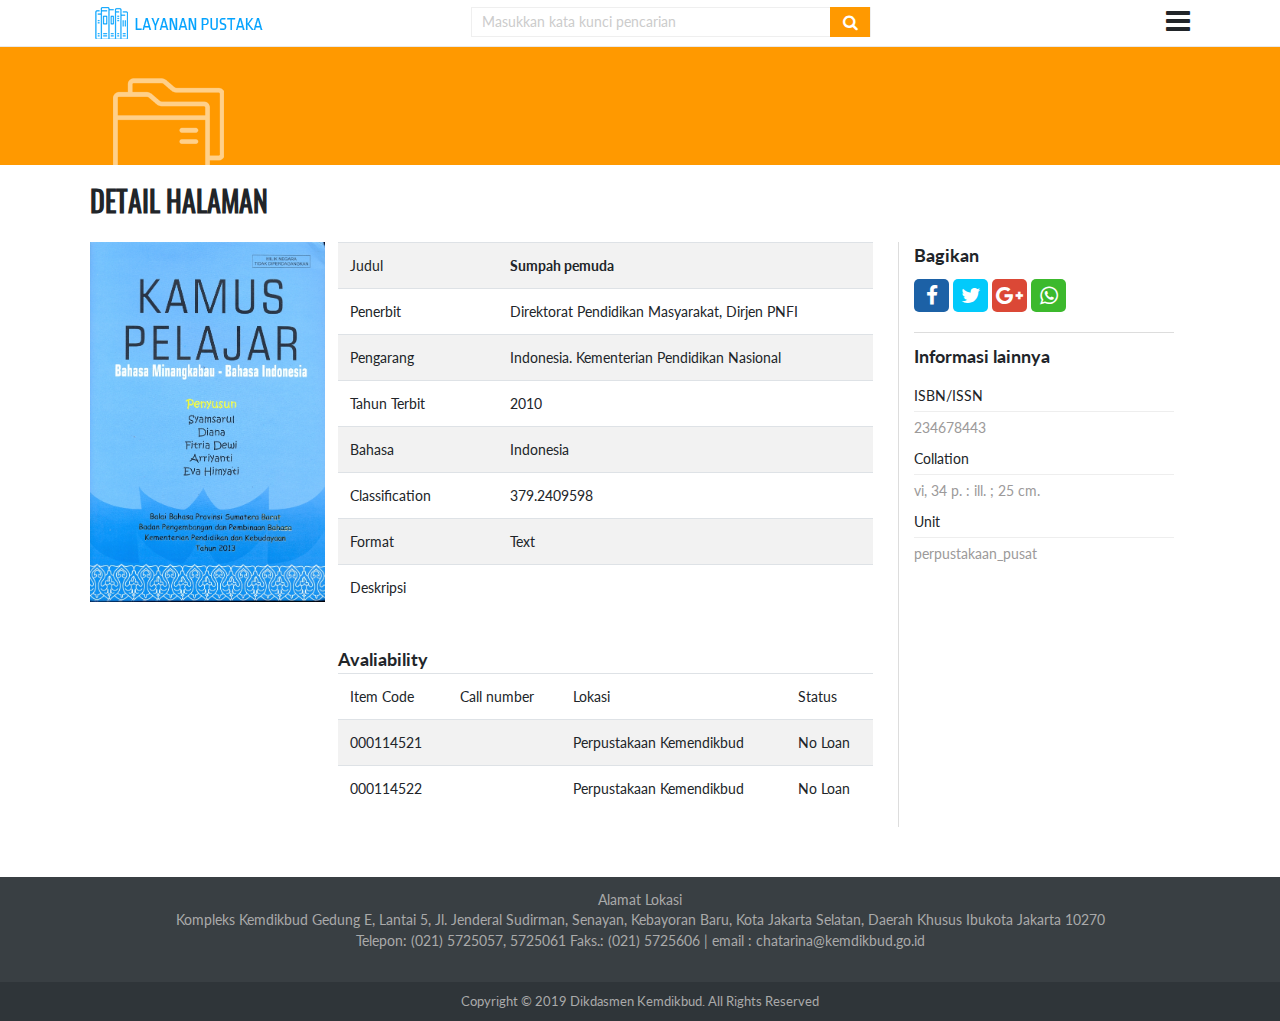
==== detail-katalog-perpustakaan.html @ 86123123 "Update untuk layanan pustaka" ====
<!DOCTYPE html PUBLIC "-//W3C//DTD XHTML 1.0 Transitional//EN" "http://www.w3.org/TR/xhtml1/DTD/xhtml1-transitional.dtd">
<html xmlns="http://www.w3.org/1999/xhtml">
<head>
<meta http-equiv="Content-Type" content="text/html; charset=utf-8" />
<meta name="viewport" content="width=device-width, initial-scale=1.0">
<link rel="stylesheet" href="css/font-awesome/css/font-awesome.min.css">
<link rel="stylesheet" href="css/bootstrap.min.css">
<link rel="stylesheet" href="css/pencarian-tu.css">
<link rel="stylesheet" href="css/style-by-v3.2.7.css">
<link href='http://fonts.googleapis.com/css?family=Pacifico' rel='stylesheet' type='text/css'>
<link href='http://fonts.googleapis.com/css?family=Lato:100,300,400,700,300italic,400italic' rel='stylesheet' type='text/css'>


<title>Layanan Pencarian TU - DIKDASMEN KEMDIKBUD.GO.ID</title>
</head>
<body>

<header class="wrap-header ">
	<div class="wrap-content header-search-result relative">
    	<div class="con-flex relative">
            <img src="images/logo-pencarian.png" class="logo-home fleft" />
            <div class="box-schr-result">
            <form>
                <div class="tmpt-sch2">
                    <input type="text" class="fleft fs14 srch2" placeholder="Masukkan kata kunci pencarian">
                    <button class=" w-10-pc fleft fs14 btn-srch2">
                    <i class="fa fa-search fs16"></i>
                    </button>
                    <div class="clear-all"></div>
                </div>
            </form>
            </div>
            <i class="fa fa-bars fs28 mar-t-2 pos-open-menu">
            	<div class="kotak-ss">
                	<div class="menu-drop">
                        <ul>
                            <li><a href="index.html">Beranda</a></li>
                            <li><a href="tentang-layanan.html">Tentang Layanan</a></li>
                            <li><a href="pencarian-detail.html">Pencarian Detail</a></li>
                        </ul>
                    </div>
                </div>
            </i>
                
            <div class="clear-all"></div>
    	</div>
        
    </div>
    
    
    
    <div class="wrap-content header-mobile">
    	<div class="list-lr">
            <img src="images/logo-pencarian.png" class="logo-home fleft" />
            <i class="fa fa-bars fs28 fright mar-t-2 tmb-open-menu"></i>
            <a href="#" class="link-black"><i class="fa fa-search fs26 fright mar-t-2 mar-r-15"></i></a>
            <div class="clear-all"></div>
    	</div>
        <div class="wrap-menu-mobile content-menu">
        	<a href="#"><div class="menu-mobile-close tmb-close-menu"></div></a>
        	<div class="menu-mobile">
            	<ul>
                    <li><a href="index.html">Beranda</a></li>
                    <li><a href="tentang-layanan.html">Tentang Layanan</a></li>
                    <li><a href="pencarian-detail.html">Pencarian Detail</a></li>
                </ul>
            </div>
        </div>
    </div> 
</header>

<div class="jar-konten"></div>
<div class="blck-undertop-folder"></div>



<section class="wrap-content mar-t-10">
<div class="fs28 t-uppercase f-bold list-lr ff-oswald-r mar-t-15">Detail Halaman</div>
<div class="high-20"></div>

<div class="wrap-bleft">
	<div class="wrap-bleft4">
    	<div class="img-detail mar-b-20">
    	<img src="images/000123799.jpg.jpg" />	
        </div>
    </div>
    <div class="wrap-bright4">
    	<div class="table-responsive">
        	<table class="table table-striped">
            	<tbody>
                	<tr>
                    	<td class="w-30-pc">Judul</td>
                        <td><strong>Sumpah pemuda</strong></td>
                    </tr>
                    <tr>
                    	<td>Penerbit</td>
                        <td>Direktorat Pendidikan Masyarakat, Dirjen PNFI</td>
                    </tr>
                    <tr>
                    	<td>Pengarang</td>
                        <td>Indonesia. Kementerian Pendidikan Nasional</td>
                    </tr>
                    <tr>
                    	<td>Tahun Terbit</td>
                        <td>2010</td>
                    </tr>
                    <tr>
                    	<td>Bahasa</td>
                        <td>Indonesia</td>
                    </tr>
                    <tr>
                    	<td>Classification</td>
                        <td>379.2409598</td>
                    </tr>
                    <tr>
                    	<td>Format</td>
                        <td>Text</td>
                    </tr>
                    <tr>
                    	<td>Deskripsi</td>
                        <td></td>
                     </tr>
                </tbody>
            </table>
        </div>
        <div class="mar-t-20 fs18 f-bold">Avaliability</div>
        <div class="table-responsive">
            <table class="table table-striped">
                <thead>
                    <tr>
                        <td>Item Code</td>
                        <td>Call number</td>
                        <td>Lokasi</td>
                        <td>Status</td>
                    </tr>
                </thead>
                <tbody>
                    <tr>
                        <td>000114521</td>
                        <td></td>
                        <td>Perpustakaan Kemendikbud</td>
                        <td>No Loan</td>
                    </tr>
                    <tr>
                        <td>000114522</td>
                        <td></td>
                        <td>Perpustakaan Kemendikbud</td>
                        <td>No Loan</td>
                    </tr>
                 </tbody>
             </table>
         </div>
    </div>
    <div class="clear-all"></div>
</div>
<div class="wrap-bright">
	<div class="fs18 f-bold mar-b-10">Bagikan</div>
    <div class="sosmed_detail">
      <ul>
          <li><div class="kotak_sosmed bg-color-fb"><a href="#"><i class="fa fa-facebook"></i></a></div></li>
          <li><div class="kotak_sosmed bg-color-tw"><a href="#"><i class="fa fa-twitter"></i></a></div></li>
          <li><div class="kotak_sosmed bg-color-g"><a href="#"><i class="fa fa-google-plus"></i></a></div></li>
          <li><div class="kotak_sosmed bg-color-wa"><a href="#"><i class="fa fa-whatsapp"></i></a></div></li>
      </ul>
    </div>
    <div class="high-5 bor-bot mar-b-10"></div>
    <div class="fs18 f-bold mar-b-15">Informasi lainnya</div>
    <div class="ls-st">
    	<ul>
        	<li>ISBN/ISSN
 				<div class="dev_slt"></div>
             	<div class="color-gray">234678443 </div>
           	</li>
            <li>Collation
            	<div class="dev_slt"></div>
                <div class="color-gray">vi, 34 p. : ill. ; 25 cm. </div>
            </li>
            <li>Unit
            <div class="dev_slt"></div>
            <div class="color-gray">perpustakaan_pusat </div>
            </li>
        </ul>
     </div>

</div>

</section>








<div class="clear-all"></div>


    <div class="high-50"></div>

<footer>
	<div class="wrap-footer">
    	<div class=" wrap-content txtcenter">
        <div class="list-lr">
            <h3>Alamat Lokasi</h3>
                    <p>Kompleks Kemdikbud Gedung E, Lantai 5, Jl. Jenderal Sudirman, Senayan, 
            Kebayoran Baru, Kota Jakarta Selatan, Daerah Khusus Ibukota Jakarta 10270 <br/>
                    Telepon: (021) 5725057, 5725061 Faks.: (021) 5725606 | 
            email : <a href="mailto:chatarina@kemdikbud.go.id?Subject=Hello%kemdikbud" class="link-aaa" target="_top">chatarina@kemdikbud.go.id</a></p>
        </div>
        </div>
    </div>
    <div class="wrap-footer-bootom">
    Copyright © 2019 Dikdasmen Kemdikbud. All Rights Reserved
    </div>
</footer>


</body>
<script src="js/jquery-3.2.1.min.js"></script>
<script src="js/bootstrap.min.js"></script>
<script src="js/main-tu.js"></script>
</html>
---- css/pencarian-tu.css ----
@charset "utf-8";
/*
CSS Document made by haryo bayu
17 Februari 2019
*/

@import url('roboto-condensed/roboto-condensed.css');
@import url('opensans/opensans.css');
@import url('oswald/oswald.css');


/*
font-family: 'RobotoCondensed-Regular';
font-family: 'RobotoCondensed-Italic';
font-family: 'RobotoCondensed-Bold';
font-family: 'OpenSans-Regular';
font-family: 'Oswald-Regular';
font-family: 'Abel-Regular';
font-family: 'Cabin-Regular';
font-family: 'Cabin-Medium';
font-family: 'Pacifico-Regular';
font-family: 'Montserrat-Regular';
font-family: "FranklinGothic-Heavy";
*/

html,body {font-family: 'Lato', sans-serif; height: 100%; font-weight: 400; scroll-behavior: smooth;}
textarea:focus, input:focus{outline: none;}
[role="button"],input[type="submit"],input[type="reset"],input[type="button"],button {
-webkit-box-sizing: content-box;-moz-box-sizing: content-box;box-sizing: content-box;}
/* Reset `button` and button-style `input` default styles */
input[type="submit"],input[type="reset"],input[type="button"],button {
background: none;border: 0;color: inherit;
/* cursor: default; */
font: inherit;line-height: normal;overflow: visible;padding: 0;
-webkit-appearance: button; /* for input */
-webkit-user-select: none; /* for button */
-moz-user-select: none;-ms-user-select: none;
}
input::-moz-focus-inner,button::-moz-focus-inner {border: 0;padding: 0;}
/* Make `a` like a button */
[role="button"] {
color: inherit;cursor: default;display: inline-block;text-align: center;text-decoration: none;white-space: pre;
-webkit-user-select: none;-moz-user-select: none;-ms-user-select: none;}
footer { margin-top:0px; }

/* link  */
a.link-white { color: #fff !important;}  a.link-white:hover{ color: #ff9900 !important;}
a.link-aaa { color: #aaa !important;}  a.link-white:hover{ color: #ff9900 !important;}
a.link-red { color: #fd2731 !important;}a.link-red:hover{ color: #fff !important;}
a.link-black { color: #454444 !important;}a.link-black:hover{ color: #f90 !important;}
a.link-grey { color: #666 !important;}a.link-grey:hover{ color: #f90 !important;}
.link-grey { color: #666 !important;}.link-grey:hover{ color: #f90 !important;}
a.link-orange { color: #f90 !important;}a.link-orange:hover{ color: #fff !important;}
.link2-black a { color:#454444 !important;}.link2-black a:hover { color:#f90!important;}
.link2-grey a { color:#666 !important;}.link2-black a:hover { color:#f90!important;}
.link2-aaa a { color:#aaa !important;}.link2-black a:hover { color:#f90!important;}
.link2-white a { color:#fff !important;}.link2-white a:hover { color:#ocf!important;}
.link2-red a {color: #fd2731 !important;}.link2-red a:hover {color: #fff !important;}
.link2-orange a { color: #f90 !important;}.link2-orange a:hover {color: #fff !important;}

.link-black { color: #454444 !important;}
.link-black:hover{ color: #f90 !important;}
.link-white { color: #fff !important;}  
.link-white:hover{ color: #ff9900 !important;}

/* Font Family */
.ff-roboto-r { font-family: 'RobotoCondensed-Regular',sans-serif; }
.ff-opensans {font-family: 'OpenSans-Regular',sans-serif; }
.ff-oswald-r {font-family: 'Oswald-Regular',sans-serif; }
.ff-lato-r {font-family: 'Lato', sans-serif;}



/* standar css */
.header-mobile { display:none !important;}
.header-desktop {}
.wrap-100 { width:100%;}
.wrap-content { width: 1100px !important; margin:0 auto;font-size:14px; }
.wrap-bleft { width: calc(75% - 16px); float:left; padding-right:15px; border-right: 1px solid #ddd; }
.wrap-bright { width: calc(25% - 15px); float:left; margin-left:15px;}
.wrap-bleft2 { width: calc(20% - 10px); float:left; margin-right:10px; }
.wrap-bright2 { width: calc(80% - 11px); float:left; padding-left:10px; border-left: 1px solid #ddd;}
.wrap-bleft3 { width: calc(30% - 10px); float:left; margin-right:10px; }
.wrap-bright3 { width: calc(70% - 10px); float:left; padding-left:10px;}
.wrap-bleft4 { width: calc(30% - 10px); float:left; margin-right:10px; }
.wrap-bright4 { width: calc(70% - 10px); float:left; padding-left:10px;}


input::placeholder {color:  #CCC !important;}
.con-flex {display: -webkit-flex; /* Safari */display: flex;}
.row1-14 { max-height:19px; overflow:hidden;}
.row1-16 { max-height:21px; overflow:hidden;}
.row1-17 { max-height:22px; overflow:hidden;}
.row1-18 { max-height:25px; overflow:hidden;}
.row2-14 { max-height:38px; overflow:hidden;}
.row3-14 { max-height:47px; overflow:hidden;}
.row1-13 { max-height:19px; overflow:hidden;}
.row2-13 { max-height:38px; overflow:hidden;}
.list-lr { margin:0;}
.logo-home { width: auto !important; height:40px; margin-right:15px;}
.wrap-header { width:100%; min-height:30px; padding:3px 0; background-color:#FFF; 
border-bottom:1px solid #E9E9E9; position:fixed; top:0; z-index:3;}
.wrap-menu-desktop {  width: calc(100% - 75px); text-align:right;height:35px;}
.txt-menu-desktop { margin-top:9px; font-size:14px;}
.txt-menu-desktop ul{ list-style-type:none; padding-left:0; margin-left:0;}
.txt-menu-desktop ul li { padding-left:0; display:inline;  margin:0 10px;} 
.txt-menu-desktop ul li:nth-child(5) { margin-left:10; margin-right:0;} 
.txt-menu-desktop ul li a { text-decoration:none; color:#000;}
.txt-menu-desktop ul li a:hover { text-decoration:none; color: #F90;}
 .vertical-center {
  margin: 0;
  position: absolute;
  top: 50%;
  -ms-transform: translateY(-50%);
  transform: translateY(-50%);
}

.wrap-menu-result { width:200px; background-color:#FFF !important; height: 100%; margin:auto; position: absolute; top:0px; right:0px;}
.wrap-menu-mobile { width:100%; background-color:#FFF; position:fixed; top:0;height: 100%;}
.menu-result-close:before {content: "\f00d";font-family: FontAwesome;font-style: normal;
font-weight: normal;text-decoration: inherit; font-size: 20px; color:#000; width:30px; text-align:center;
 border:1px solid #CCC; position:absolute; right:0px; top:0;} 
.menu-mobile-close:before {content: "\f00d";font-family: FontAwesome;font-style: normal;
font-weight: normal;text-decoration: inherit; font-size: 20px; color:#000; width:30px; text-align:center;
 border:1px solid #CCC; position:absolute; top:10px; right:10px;} 
.menu-mobile { margin-top:40px; background-color:#FFF;}
.menu-mobile ul { list-style-type:none; padding-left:0px; margin-left:0px; }
.menu-mobile ul li { padding-top:5px; padding-bottom:5px;
border-bottom:1px solid #EBEBEB;}
.menu-mobile ul li a { color:#000; text-decoration:none; margin-left:10px;}
.menu-mobile ul li a:hover { color: #F90; text-decoration:none;}
.wrap-footer {width:100%; background-color: #393f43; padding: 15px 0; color:#aaa; font-size:14px; min-height:90px;}
.wrap-footer-bootom { width:100%; background-color: #2f3539; padding: 10px 0; color:#aaa; font-size:13px; text-align:center;}
.bg-page {
    background-image: url(../images/book.jpg);
    background-repeat: no-repeat;
    background-position: center;
    background-size: cover;
	-webkit-background-size: cover;
  	-moz-background-size: cover;
  	-o-background-size: cover;
  	width:100%;
	height:100%;
}

.jarak-konten { height:250px;}
.box-pad-search { width:65%; margin:0 auto !important; padding:30px 20px; 
background-color: rgba(255, 255, 255, 0.3);}
.box-schr-result {margin-left:17%; margin-top:4px; height:30px; background-color:#CCC; width:400px;}
.tmpt-sch1 {height:50px; background-color:#FFF; width:100%}
.tmpt-sch2 {height:30px; background-color:#FFF; width:100%; border:1px solid #efefef;}
.srch {height:50px; border:0; background-color: #FFF; width: calc(80% - 20px); padding:10px 0 !important; margin-left:10px; margin-right:10px;}
.btn-srch {height:30px; background-color:#F90; border:0;  padding:10px 0; color:#FFF; font-weight:bold;}

.srch2 {height:26px; border:0; background-color: #FFF; width: calc(90% - 20px); padding:10px 0 !important; margin-left:10px; margin-right:10px;}
.btn-srch2 {background-color:#F90; border:0;  padding:7px 0; color:#FFF; font-weight:bold; margin-top:-1px;}
.pos-open-menu {position:absolute; right:0; top:2px;}
.pos-open-menu:hover { cursor:pointer; height:70px; width:50px; text-align:right;}
.pos-open-menu:hover > .kotak-ss{ display:block !important;}
.kotak-ss {position:absolute; top:40px; width:230px; padding:10px; 
background-color:#FFF; right:0; display:none; text-align:left; font-size:14px; font-family: 'Lato', sans-serif;}
.menu-drop { background-color:#FFF;}
.menu-drop ul { list-style-type:none; padding-left:0px; margin-left:0px; }
.menu-drop ul li { padding-top:10px; padding-bottom:10px;
border-bottom:1px solid #EBEBEB;}
.menu-drop ul li a { color:#000; text-decoration:none;}
.menu-drop ul li a:hover { color: #F90; text-decoration:none;}
.jar-konten { height:45px !important;}
.poco-align { float:right;}
.txt-flsbl { text-align:right;}

.row-5 { width:200px; min-height:80px; border:1px solid #e2e3e3; margin-right:10px; margin-left:10px; 
background-color:#fff; float:left; margin-top:10px; margin-bottom:10px;  cursor: pointer;}

.row-4 { width:22.67%; min-height:80px; border:1px solid #e2e3e3; margin-right:10px; margin-left:10px; 
background-color:#fff; float:left; margin-top:10px; margin-bottom:10px;  cursor: pointer;}

.blck-buku { width:100%; background-color:#eef0f1; padding-top:15px; padding-bottom:15px; text-align:center;}
.blck-buku a > img { height:150px; width:auto !important; border:0;}
.blck-txt  { padding:10px; width: calc(100% - 20px); height:110px; position:relative;}
.blck-txt > h1 { font-size:13px; line-height:18px; height:38px; overflow:hidden; margin-bottom:10px;}
.blck-txt > .thn { font-size:13px; color:#900; margin-top:5px; margin-bottom:5px; font-weight:700;}
.blck-txt > .author { font-size:13px; line-height:18px; height:20px; overflow:hidden; margin-bottom:10px; color:#999;}
.blck-tambahan { padding:10px; width: calc(100% - 20px); height:70px; background-color:#e5e8e9; 
position:absolute; top:110px; margin-left:6%; display:none;}
.blck-txt:hover > .blck-tambahan { display:block;}
.bx-hd {
    padding: 5px 10px;
    border-left: 10px solid #0275d8;
    color: #ff9900;
    font-weight: bold;
    font-size: 18px;
    margin-top: 20px; margin-left:10px;}
.bl-ss {
    height: 20px;
    border-bottom: 1px solid #E9E9E9;
    margin-top: 20px;
    margin-bottom: 80px; }	
	
.blck-undertop {width:100%; height:120px; background-color:#ff9900; background-image:
url(../images/kaca-besar.png); background-repeat:no-repeat; background-position:9% 15px;}
.blck-undertop-folder {width:100%; height:120px; background-color:#ff9900; background-image:
url(../images/folder-trans.png); background-repeat:no-repeat; background-position:9% 15px;}

.high-rel { max-height:150px !important; overflow-y: auto; overflow-x: hidden; margin-bottom: 15px;}
.high-rel::-webkit-scrollbar {width: 5px;background-color: #F5F5F5;}
.high-rel::-webkit-scrollbar-thumb {border-radius: 10px;
	-webkit-box-shadow: inset 0 0 6px rgba(0,0,0,.3);
  background-color: #555;}
.konten-highrel ul { list-style-type:none; padding-left:0; margin-left:0;}
.konten-highrel ul li { list-style-type:none; padding-left:0; margin-left:0; margin:5px 0; 
font-size:14px; border-bottom:1px solid #ddd; padding-bottom:5px;}  
.w-advance-search { width:70% !important; margin:0 auto;}


.img-detail > img { max-width: 235px !important;max-height: 360px;}
.kotak_sosmed { width:35px; padding:6px 0;text-align:center;border-radius:5px;}
.sosmed_detail ul { list-style-type:none; padding-left:0; margin-left:0; }
.sosmed_detail ul li { padding-left:0; display:inline-block; font-size:21px;text-align:center; }
.sosmed_detail ul li a { color:#FFF !important; text-decoration:none;}
.sosmed_detail ul li a:hover {color: #F90 !important; text-decoration:none;}

.ls-st ul { list-style-type:none; padding-left:0; margin-left:0;}
.ls-st ul li { list-style-type:none; padding-left:0; margin-left:0; margin-bottom:10px;}
.dev_slt { padding-top:5px; margin-bottom:5px; border-bottom:1px solid #eee;}
  
	
/*reponsive mode */
@media only screen and (max-width: 359px ) { 
.wrap-content { width: 100% !important;}
.wrap-bleft { width: calc(100% - 30px); float:none; margin: 0 auto; border:0;}
.wrap-bright { width: calc(100% - 30px); float:none; border-left: 0px solid #aaa; margin: 0 auto;padding-left:0;}
.wrap-bleft2 { width: calc(100% - 30px); float:none; margin: 0 auto; border:0;}
.wrap-bright2 { width: calc(100% - 30px); float:none; border-left: 0px solid #aaa; margin: 0 auto;padding-left:0;}
.wrap-bleft3 { width: calc(100% - 30px); float:none; margin: 0 auto; border:0;}
.wrap-bright3 { width: calc(100% - 30px); float:none; border-left: 0px solid #aaa; margin: 0 auto;padding-left:0;}
.wrap-bleft4 { width: calc(100% - 0px); float:none; margin: 0 auto; border:0;}
.wrap-bright4 { width: calc(100% - 0px); float:none; border-left: 0px solid #aaa; margin: 0 auto;padding-left:0;}
.header-desktop,.header-search-result { display:none !important;}
.header-mobile { display:block !important;}
.list-lr { margin-left:10px !important; margin-right:10px !important;}
.logo-home { width:35px; height:35px; margin-right:15}
.wrap-header { min-height:30px;}
.jarak-konten { height:100px;}
.bg-page {width:100%;height:350px;}
.hide450 { display:none;}
.poco-align { float:left;}
.row-5 { width:43.8%;}
.blck-tambahan { display:none !important;}
.txt-flsbl { text-align:left;}
.row-4 { width:43.5%;}
.w-advance-search { width:100% !important; margin:0 auto;}
.img-detail { text-align:center; margin:0 auto !important;}
.img-detail > img {width: 100% !important;max-height: 360px;margin: 0 auto;}
}
@media only screen and (min-width: 360px)  and (max-width: 420px ) {
.wrap-content { width: 100% !important;}
.wrap-bleft { width: calc(100% - 30px); float:none; margin: 0 auto;border:0; }
.wrap-bright { width: calc(100% - 30px); float:none; border-left: 0px solid #aaa; margin: 0 auto;padding-left:0;}
.wrap-bleft2 { width: calc(100% - 30px); float:none; margin: 0 auto; border:0;}
.wrap-bright2 { width: calc(100% - 30px); float:none; border-left: 0px solid #aaa; margin: 0 auto;padding-left:0;}
.wrap-bleft3 { width: calc(100% - 30px); float:none; margin: 0 auto; border:0;}
.wrap-bright3 { width: calc(100% - 30px); float:none; border-left: 0px solid #aaa; margin: 0 auto;padding-left:0;}
.wrap-bleft4 { width: calc(100% - 0px); float:none; margin: 0 auto; border:0;}
.wrap-bright4 { width: calc(100% - 0px); float:none; border-left: 0px solid #aaa; margin: 0 auto;padding-left:0;}
.header-desktop,.header-search-result { display:none !important;}
.header-mobile { display:block !important;}
.list-lr { margin-left:10px !important; margin-right:10px !important;}
.logo-home { width:35px; height:35px; margin-right:15}
.wrap-header { min-height:30px;}
.jarak-konten { height:100px;}
.bg-page {width:100%;height:350px;}
.hide450 { display:none;}
.poco-align { float:left;}
.row-5 { width:43.8%;}
.blck-tambahan { display:none !important;}
.txt-flsbl { text-align:left;}
.row-4 { width:44%;}
.w-advance-search { width:100% !important; margin:0 auto;}
.img-detail { text-align:center; margin:0 auto !important;}
.img-detail > img {width: 100% !important;max-height: 360px;margin: 0 auto;}
}
@media only screen and (min-width: 421px)  and (max-width: 480px ) {
.wrap-content { width: 100% !important;}
.wrap-bleft { width: calc(100% - 30px); float:none; margin: 0 auto;border:0; }
.wrap-bright { width: calc(100% - 30px); float:none; border-left: 0px solid #aaa; margin: 0 auto;padding-left:0;}
.wrap-bleft2 { width: calc(100% - 30px); float:none; margin: 0 auto; border:0;}
.wrap-bright2 { width: calc(100% - 30px); float:none; border-left: 0px solid #aaa; margin: 0 auto;padding-left:0;}
.wrap-bleft3 { width: calc(100% - 30px); float:none; margin: 0 auto; border:0;}
.wrap-bright3 { width: calc(100% - 30px); float:none; border-left: 0px solid #aaa; margin: 0 auto;padding-left:0;}
.wrap-bleft4 { width: calc(100% - 0px); float:none; margin: 0 auto; border:0;}
.wrap-bright4 { width: calc(100% - 0px); float:none; border-left: 0px solid #aaa; margin: 0 auto;padding-left:0;}
.header-desktop,.header-search-result { display:none !important;}
.header-mobile { display:block !important;}
.list-lr { margin-left:10px !important; margin-right:10px !important;}
.logo-home { width:35px; height:35px; margin-right:15}
.wrap-header { min-height:30px;}
.jarak-konten { height:100px;}
.bg-page {width:100%;height:500px;}
.hide450 { display:none;}
.poco-align { float:left;}
.row-5 { width:45%;}
.blck-tambahan { display:none !important;}
.txt-flsbl { text-align:left;}
.row-4 { width:44.3%;}
.w-advance-search { width:100% !important; margin:0 auto;}
.img-detail { text-align:center; margin:0 auto !important;}
.img-detail > img {width: 100% !important;max-height: 360px;margin: 0 auto;}
}
@media only screen and (min-width: 481px)  and (max-width: 640px ) {
.wrap-content { width: 100% !important;}
.wrap-bleft { width: calc(100% - 30px); float:none; margin: 0 auto; border:0;}
.wrap-bright { width: calc(100% - 30px); float:none; border-left: 0px solid #aaa; margin: 0 auto;padding-left:0;}
.wrap-bleft2 { width: calc(100% - 30px); float:none; margin: 0 auto; border:0;}
.wrap-bright2 { width: calc(100% - 30px); float:none; border-left: 0px solid #aaa; margin: 0 auto;padding-left:0;}
.wrap-bleft3 { width: calc(100% - 30px); float:none; margin: 0 auto; border:0;}
.wrap-bright3 { width: calc(100% - 30px); float:none; border-left: 0px solid #aaa; margin: 0 auto;padding-left:0;}
.wrap-bleft4 { width: calc(100% - 0px); float:none; margin: 0 auto; border:0;}
.wrap-bright4 { width: calc(100% - 0px); float:none; border-left: 0px solid #aaa; margin: 0 auto;padding-left:0;}
.header-desktop,.header-search-result { display:none !important;}
.header-mobile { display:block !important;}
.list-lr { margin-left:10px !important; margin-right:10px !important;}
.logo-home { width:35px; height:35px; margin-right:15}
.wrap-header { min-height:30px;}
.jarak-konten { height:150px;}
.bg-page {width:100%;height:500px;}
.hide450 { display:none;}
.poco-align { float:left;}
.row-5 { width:45.6%;}
.blck-tambahan { display:none !important;}
.txt-flsbl { text-align:left;}
.row-4 { width:45.5%;}
.w-advance-search { width:100% !important; margin:0 auto;}
.img-detail { text-align:center; margin:0 auto !important;}
.img-detail > img {width: 100% !important;max-height: 360px;margin: 0 auto;}
}
@media only screen and (min-width: 641px)  and (max-width: 768px ) {
.wrap-content { width: 100% !important;}
.wrap-bleft { width: calc(100% - 30px); float:none; margin: 0 auto; border:0;}
.wrap-bright { width: calc(100% - 30px); float:none; border-left: 0px solid #aaa; margin: 0 auto;padding-left:0;}
.wrap-bleft2 { width: calc(100% - 30px); float:none; margin: 0 auto; border:0;}
.wrap-bright2 { width: calc(100% - 30px); float:none; border-left: 0px solid #aaa; margin: 0 auto;padding-left:0;}
.wrap-bleft3 { width: calc(100% - 30px); float:none; margin: 0 auto; border:0;}
.wrap-bright3 { width: calc(100% - 30px); float:none; border-left: 0px solid #aaa; margin: 0 auto;padding-left:0;}
.wrap-bleft4 { width: calc(100% - 0px); float:none; margin: 0 auto; border:0;}
.wrap-bright4 { width: calc(100% - 0px); float:none; border-left: 0px solid #aaa; margin: 0 auto;padding-left:0;}
.header-desktop,.header-search-result { display:none !important;}
.header-mobile { display:block !important;}
.list-lr { margin-left:10px !important; margin-right:10px !important;}
.logo-home { width:35px; height:35px; margin-right:15}
.wrap-header { min-height:30px;}
.jarak-konten { height:150px;}
.bg-page {width:100%;height:500px;}
.hide450 { display:none;}
.poco-align { float:left;}
.row-5 { width:30.1%;}
.blck-tambahan { display:none !important;}
.txt-flsbl { text-align:left;}
.row-4 { width:30%;}
.w-advance-search { width:100% !important; margin:0 auto;}
.img-detail { text-align:center; margin:0 auto !important;}
.img-detail > img {width: 100% !important;max-height: 360px;margin: 0 auto;}
}
@media only screen and (min-width: 769px)  and (max-width: 849px ) {
.wrap-content { width: 100% !important;}
.wrap-bleft { width: calc(70% - 31px); float:left; margin-right:15px; margin-left:15px; }
.wrap-bright > img { width:100% !important;}
.header-desktop,.header-search-result { display:none !important;}
.header-mobile { display:block !important;}
.list-lr { margin-left:10px !important; margin-right:10px !important;}
.logo-home { width:35px; height:35px; margin-right:15}
.wrap-header { min-height:30px;}
.jarak-konten { height:150px;}
.row-5 { width:30.6%;}
.blck-tambahan { display:none !important;}
.row-4 { width:29.7%;}
.img-detail > img {max-width: 140px !important;}
}
@media only screen and (min-width: 850px)  and (max-width: 900px ) {
.wrap-content { width: 100% !important;}
.wrap-bleft { width: calc(70% - 31px); float:left; margin-right:15px; margin-left:15px; }
.wrap-bright > img { width:100% !important;}
.header-desktop { display:none !important;}
.header-search-result { display:block !important;}
.header-mobile { display:none !important;}
.list-lr { margin-left:10px !important; margin-right:10px !important;}
.logo-home { width:35px; height:35px; margin-right:15}
.wrap-header { min-height:30px;}
.jarak-konten { height:150px;}
.box-schr-result {margin-left:12%; margin-top:4px; height:30px; background-color:#CCC; width:350px;}
.pos-open-menu {position:absolute; right:10px; top:2px;}
.row-5 { width:22.6%;}
.row-4 { width:30.2%;}
.img-detail > img {max-width: 165px !important;}
}
@media only screen and (min-width: 901px)  and (max-width: 999px ) {
.wrap-content { width: 100% !important;}
.wrap-bleft { width: calc(70% - 31px); float:left; margin-right:15px; margin-left:15px;}
.wrap-bright > img { width:100% !important;}
.header-desktop{ display:none !important;}
.header-search-result { display:block !important;}
.header-mobile { display:none !important;}
.list-lr { margin-left:10px !important; margin-right:10px !important;}
.logo-home { width:35px; height:35px; margin-right:15}
.wrap-header { min-height:30px;}
.jarak-konten { height:150px;}
.box-schr-result {margin-left:12%; margin-top:4px; height:30px; background-color:#CCC; width:400px;}
.pos-open-menu {position:absolute; right:10px; top:2px;}
.row-5 { width:22.7%;}
.row-4 { width:22%;}
.img-detail > img {max-width: 175px !important;}
}
@media only screen and (min-width: 1000px)  and (max-width: 1099px ) {
.wrap-content { width: 100% !important;}
.wrap-bleft { width: calc(70% - 31px); float:left; margin-right:15px; margin-left:15px;}
.wrap-bright > img { width:100% !important;}
.header-mobile { display:none !important;}
.list-lr { margin-left:10px !important; margin-right:10px !important;}
.logo-home { margin-left:10px;}
.wrap-menu-desktop {  width: calc(100% - 85px); margin-right:10px;}
.box-schr-result {margin-left:15%; margin-top:4px; height:30px; background-color:#CCC; width:400px;}
.pos-open-menu {position:absolute; right:10px; top:2px;}
.row-5 { width:18%;}
.row-4 { width:22.4%;}
.img-detail > img {max-width: 196px !important;}
}
/*
@media only screen and (min-width: 1100px)  and (max-width: 1199px ) {
.wrap-content { width: 100% !important;}
}
*/
---- css/style-by-v3.2.7.css ----
@charset "utf-8";
/* 
CSS Document made by Haryo Bayu with passion and love  
code name : style-by-version 3.2.7
update : 7/2/2019
*/

html, body { margin:0px; padding:0px;}
.high-100-pc { height:100% !important;}
/* a href*/
a { text-decoration:none !important;}
/* float */
.fright { float:right;}.fleft { float:left;}
/*clear */
.clear-boot { padding: 0 !important; margin: 0 !important;}.clear-all{clear:both;} 
.clear-margin { margin-top:0px !important; margin-bottom:0px !important; margin-left:0px !important; margin-right:0px !important;}
/* flex container */
.con-flex { display:flex; flex-wrap: nowrap;}
/* disabled form */
input.disabled { background-color: #E9E9E9 !important;}
.disabled::-webkit-input-placeholder { /* Chrome */
  color: red;
}
.disabled:-ms-input-placeholder { /* IE 10+ */
  color: red;
}
.disabled::-moz-placeholder { /* Firefox 19+ */
  color: red;
  opacity: 1;
}
.disabled:-moz-placeholder { /* Firefox 4 - 18 */
  color: red;
  opacity: 1;
}
/*kursor */
.cur-pointer { cursor:pointer !important;}
.cur-move { cursor:move !important;}
.cur-help { cursor:help !important;}
/* center */
.center-max {display: block; margin-left: auto !important;margin-right: auto !important;}
.center-txt { text-align:center !important;}
/*  H clearing   */
h1,h2,h3 { margin:0;padding:0;}
h1,h2,h3 { font-size:100%; font-weight:normal;}
/*  rata kiri kanan */
.txtleft{ text-align:left;} .txtright{ text-align:right;} .txtcenter{ text-align:center;}.center{ margin:0 auto; }
.no-decoration { text-decoration:none !important;}
/* Letter Spacing */
.ls-min-1{ letter-spacing:-1px; }.ls-min-05{ letter-spacing:-0.5px; }.ls-normal{ letter-spacing:normal; }
.ls-plus-05{ letter-spacing:0.5px; }.ls-plus-1{ letter-spacing:1px; }
/* Posisi*/
.relative{ position:relative; }.absolute{ position:absolute; }.fixed{ position:fixed; }
.top-0 { top:0px !important;}.top-1 { top:1px !important;}.top-2 { top:2px !important;}.top-3 { top:3px !important;}.top-4 { top:4px !important;}
.top-5 { top:5px !important;}.top-6 { top:6px !important;}.top-7 { top:7px !important;}.top-8 { top:8px !important;}.top-9 { top:9px !important;}
.top-10 { top:10px !important;}.top-11 { top:11px !important;}.top-12 { top:12px !important;}.top-13 { top:13px !important;}.top-14 { top:14px !important;}
.top-15 { top:15px !important;}.top-16 { top:16px !important;}.top-17 { top:17px !important;}.top-18 { top:18px !important;}.top-19 { top:19px !important;}
.top-20 { top:20px !important;}
.bottom-0 { bottom:0px !important;}.bottom-1 { bottom:1px !important;}.bottom-2 { bottom:2px !important;}.bottom-3 { bottom:3px !important;}.bottom-4 { bottom:4px !important;}
.bottom-5 { bottom:5px !important;}.bottom-6 { bottom:6px !important;}.bottom-7 { bottom:7px !important;}.bottom-8 { bottom:8px !important;}.bottom-9 { bottom:9px !important;}
.bottom-10 { bottom:10px !important;}.bottom-11 { bottom:11px !important;}.bottom-12 { bottom:12px !important;}.bottom-13 { bottom:13px !important;}.bottom-14 { bottom:14px !important;}
.bottom-15 { bottom:15px !important;}.bottom-16 { bottom:16px !important;}.bottom-17 { bottom:17px !important;}.bottom-18 { bottom:18px !important;}.bottom-19 { bottom:19px !important;}
.bottom-20 { bottom:20px !important;}
.left-0 { left:0px !important;}.left-1 { left:1px !important;}.left-2 { left:2px !important;}.left-3 { left:3px !important;}.left-4 { left:4px !important;}
.left-5 { left:5px !important;}.left-6 { left:6px !important;}.left-7 { left:7px !important;}.left-8 { left:8px !important;}.left-9 { left:9px !important;}
.left-10 { left:10px !important;}.left-11 { left:11px !important;}.left-12 { left:12px !important;}.left-13 { left:13px !important;}.left-14 { left:14px !important;}
.left-15 { left:15px !important;}.left-16 { left:16px !important;}.left-17 { left:17px !important;}.left-18 { left:18px !important;}.left-19 { left:19px !important;}
.left-20 { left:20px !important;}
.right-0 { right:0px !important;}.right-1 { right:1px !important;}.right-2 { right:2px !important;}.right-3 { right:3px !important;}.right-4 { right:4px !important;}
.right-5 { right:5px !important;}.right-6 { right:6px !important;}.right-7 { right:7px !important;}.right-8 { right:8px !important;}.right-9 { right:9px !important;}
.right-10 { right:10px !important;}.right-11 { right:11px !important;}.right-12 { right:12px !important;}.right-13 { right:13px !important;}.right-14 { right:14px !important;}
.right-15 { right:15px !important;}.right-16 { right:16px !important;}.right-17 { right:17px !important;}.right-18 { right:18px !important;}.right-19 { right:19px !important;}
.right-20 { right:20px !important;}
/* line height */
.line-height-35{ line-height:35px; }.line-height-30{ line-height:30px; }.line-height-25{ line-height:25px; }.line-height-20{ line-height:20px; }
.line-height-18{ line-height:18px; }.line-height-16{ line-height:16px; }.line-height-14{ line-height:14px; }.line-height-12{ line-height:12px; }
.line-height-normal{ line-height:normal; }
/* display */
.dplay-none { display:none !important;}.dplay-block { display:block !important;} .dplay-inherit{ display:inherit !important;}
.dplay-inline { display:inline !important;}.dplay-inlineblock { display: inline-block !important;} .dplay-inlinetable { display: inline-table !important;} 
/* height */
.high-1{height:1px !important;} .high-2{height:2px !important;} .high-3{height:3px !important;}.high-4{height:4px !important;}
.high-6{height:6px !important;} .high-7{height:7px !important;} .high-8{height:8px !important;}.high-9{height:9px !important;}
.high-5{height:5px !important;} .high-10{height:10px !important;}.high-15{height:15px !important;}.high-20{height:20px !important;}
.high-25{height:25px !important;}.high-30{height:30px !important;}.high-35{height:35px !important;}.high-40{height:40px !important;}
.high-45{height:50px !important;}.high-50{height:50px !important;}.high-60{height:60px !important;}.high-70{height:70px !important;}
.high-80{height:80px !important;}.high-90{height:90px !important;}.high-100{height:100px !important;}.high-150{height:150px !important;}
/* padding */
.pad-h-5 { padding:0 5px !important}.pad-h-10 { padding:0 10px !important}.pad-h-15 { padding:0 15px !important}.pad-h-20 { padding:0 20px !important}
.pad-v-5 { padding:5px 0 !important}.pad-v-10 { padding:10px 0 !important}.pad-v-15 { padding:15px 0 !important}.pad-v-20 { padding:20px 0 !important}
.pad-t-1 {padding-top:1px !important;}.pad-t-2 {padding-top:2px !important;}.pad-t-3 {padding-top:3px !important;}.pad-t-4 {padding-top:4px !important;}
.pad-t-5 {padding-top:5px !important;}.pad-t-6 {padding-top:6px !important;}.pad-t-7 {padding-top:7px !important;}.pad-t-8 {padding-top:8px !important;}
.pad-t-9 {padding-top:9px !important;}.pad-t-10 {padding-top:10px !important;}.pad-t-12 {padding-top:12px !important;}.pad-t-15 {padding-top:15px !important;}
.pad-t-20 {padding-top:20px !important;}.pad-t-22 {padding-top:22px !important;}.pad-t-24 {padding-top:24px !important;}.pad-t-25 {padding-top:25px !important;}
.pad-b-1 {padding-bottom:1px !important;}.pad-b-2 {padding-bottom:2px !important;}.pad-b-3 {padding-bottom:3px !important;}.pad-b-4 {padding-bottom:4px !important;}
.pad-b-5 {padding-bottom:5px !important;}.pad-b-6 {padding-bottom:6px !important;}.pad-b-7 {padding-bottom:7px !important;}.pad-b-8 {padding-bottom:8px !important;}
.pad-b-9 {padding-bottom:9px !important;}.pad-b-10 {padding-bottom:10px !important;}.pad-b-12 {padding-bottom:12px !important;}.pad-b-15 {padding-bottom:15px !important;}
.pad-b-20 {padding-bottom:20px !important;}.pad-b-22 {padding-bottom:22px !important;}.pad-b-24 {padding-bottom:24px !important;}.pad-b-25 {padding-bottom:25px !important;}
.pad-l-1{ padding-left:1px !important;}.pad-l-2{ padding-left:2px !important;}.pad-l-3{ padding-left:3px !important;}.pad-l-4{ padding-left:4px !important;}
.pad-l-5{ padding-left:5px !important;}.pad-l-6{ padding-left:6px !important;}.pad-l-7{ padding-left:7px !important;}.pad-l-8{ padding-left:8px !important;}
.pad-l-9{ padding-left:9px !important;}.pad-l-10{ padding-left:10px !important;}.pad-l-12{ padding-left:12px !important;}.pad-l-15{ padding-left:15px !important;}
.pad-r-1{ padding-right:1px !important;}.pad-r-2{ padding-right:2px !important;}.pad-r-3{ padding-right:3px !important;}.pad-r-4{ padding-right:4px !important;}
.pad-r-5{ padding-right:5px !important;}.pad-r-6{ padding-right:6px !important;}.pad-r-7{ padding-right:7px !important;}.pad-r-8{ padding-right:8px !important;}
.pad-r-9{ padding-right:9px !important;}.pad-r-10{ padding-right:10px !important;}.pad-r-12{ padding-right:12px !important;}.pad-r-15{ padding-right:15px !important;}
.pad-5{padding:5px !important;}.pad-10{padding:10px !important;}.pad-15{padding:15px !important;}.pad-20{padding:20px !important;}
.pad-lr10 { padding-left:10px !important; padding-right:10px !important;} .pad-lr-5 { padding-left:5px !important; padding-right:5px !important;}
.pad-lr-0 { padding-left:0px !important;padding-right:0px !important;}.pad-lr-2 { padding-left:2px !important;padding-right:2px !important;}
.pad-tb-5 { padding-top:5px !important;padding-bottom:5px !important;}.pad-tb-10 {padding-top:10px !important;padding-bottom:10px !important;}
.pad-lr-3 { padding-left:3px !important;padding-right:3px !important;} .pad-lr-4 { padding-left:4px !important;padding-right:4px !important;}
.pad-lr-6 { padding-left:6px !important;padding-right:6px !important;} .pad-lr-7 { padding-left:7px !important;padding-right:7px !important;}
.pad-lr-2 { padding-left:8px !important;padding-right:8px !important;}.pad-lr-9 { padding-left:9px !important;padding-right:9px !important;}
.pad-lr-10 { padding-left:10px !important;padding-right:10px !important;}
/* margin */
.mar-h-5 { margin:0 5px !important}.mar-h-10 { margin:0 10px !important}.mar-h-15 { margin:0 15px !important}.mar-h-20 { margin:0 20px !important}
.mar-v-5 { margin:5px 0 !important}.mar-v-10 { margin:10px 0 !important}.mar-v-15 { margin:15px 0 !important}.mar-v-20 { margin:20px 0 !important}
.mar-t-1 {margin-top:1px !important;}.mar-t-2 {margin-top:2px !important;}.mar-t-3 {margin-top:3px !important;}.mar-t-4 {margin-top:4px !important;}
.mar-t-5 {margin-top:5px !important;}.mar-t-6 {margin-top:6px !important;}.mar-t-7 {margin-top:7px !important;}.mar-t-8 {margin-top:8px !important;}
.mar-t-9 {margin-top:9px !important;}.mar-t-10 {margin-top:10px !important;}.mar-t-12 {margin-top:12px !important;}.mar-t-15 {margin-top:15px !important;}
.mar-t-20 {margin-top:20px !important;}.mar-t-22 {margin-top:22px !important;}.mar-t-24 {margin-top:24px !important;}.mar-t-25 {margin-top:25px !important;}
.mar-b-1 {margin-bottom:1px !important;}.mar-b-2 {margin-bottom:2px !important;}.mar-b-3 {margin-bottom:3px !important;}.mar-b-4 {margin-bottom:4px !important;}
.mar-b-5 {margin-bottom:5px !important;}.mar-b-6 {margin-bottom:6px !important;}.mar-b-7 {margin-bottom:7px !important;}.mar-b-8 {margin-bottom:8px !important;}
.mar-b-9 {margin-bottom:9px !important;}.mar-b-10 {margin-bottom:10px !important;}.mar-b-12 {margin-bottom:12px !important;}.mar-b-15 {margin-bottom:15px !important;}
.mar-b-20 {margin-bottom:20px !important;}.mar-b-22 {margin-bottom:22px !important;}.mar-b-24 {margin-bottom:24px !important;}.mar-b-25 {margin-bottom:25px !important;}
.mar-l-1{ margin-left:1px !important;}.mar-l-2{ margin-left:2px !important;}.mar-l-3{ margin-left:3px !important;}.mar-l-4{ margin-left:4px !important;}
.mar-l-5{ margin-left:5px !important;}.mar-l-6{ margin-left:6px !important;}.mar-l-7{ margin-left:7px !important;}.mar-l-8{ margin-left:8px !important;}
.mar-l-9{ margin-left:9px !important;}.mar-l-10{ margin-left:10px !important;}.mar-l-12{ margin-left:12px !important;}.mar-l-15{ margin-left:15px !important;}
.mar-r-1{ margin-right:1px !important;}.mar-r-2{ margin-right:2px !important;}.mar-r-3{ margin-right:3px !important;}.mar-r-4{ margin-right:4px !important;}
.mar-r-5{ margin-right:5px !important;}.mar-r-6{ margin-right:6px !important;}.mar-r-7{ margin-right:7px !important;}.mar-r-8{ margin-right:8px !important;}
.mar-r-9{ margin-right:9px !important;}.mar-r-10{ margin-right:10px !important;}.mar-r-12{ margin-right:12px !important;}.mar-r-15{ margin-right:15px !important;}
.mar-lr10 { margin-left:10px !important; margin-right:10px !important;}.mar-lr5 { margin-left:5px !important; margin-right:5px !important;}
.mar-lr6 { margin-left:6px !important; margin-right:6px !important;} .mar-lr7 { margin-left:7px !important; margin-right:7px !important;}
.mar-lr4 { margin-left:4px !important; margin-right:4px !important;}.mar-lr3 { margin-left:3px !important; margin-right:3px !important;}
.mar-lr2 { margin-left:2px !important; margin-right:2px !important;}.mar-lr1 { margin-left:1px !important; margin-right:1px !important;}
.mar-lr8 { margin-left:8px !important; margin-right:8px !important;}.mar-lr9 { margin-left:9px !important; margin-right:9px !important;}
.mar-lr0 { margin-left:0px !important; margin-right:0px !important;}
.mar-tb-5 { margin-top:5px !important; margin-bottom:5px !important;} .mar-tb-10 { margin-top:10px !important; margin-bottom:10px !important;}
.mar-5 { margin:5px !important;} .mar-10 { margin:10px !important;} .mar-15 { margin:15px !important;}
.mar-tb-6 { margin-top:6px !important; margin-bottom:6px !important;} .mar-tb-7 { margin-top:7px !important; margin-bottom:7px !important;}
.mar-tb-8 { margin-top:8px !important; margin-bottom:8px !important;}.mar-tb-9 { margin-top:9px !important; margin-bottom:9px !important;}


.list-lr { margin-left:0px; margin-right:0px;}
/* backgorund-color */
.bg-red{background-color:#c00000 !important;}.bg-green{background-color:#178811 !important;}.bg-blue{background-color:#054974 !important;}
.bg-black{background-color:#000 !important;}.bg-white{background-color:#FFF !important;}.bg-grey1 { background-color:#F1F1F1 !important;}
.bg-grey2{background-color:#F2F2F2 !important;}.bg-grey3{background-color:#F3F3F3 !important;}.bg-grey4{background-color:#F4F4F4 !important;}
.bg-grey5{background-color:#F5F5F5 !important;}.bg-ccc{background-color:#ccc !important;}.bg-ddd{background-color:#dddddd !important;}
.bg-eee{background-color:#eeeeee !important;}.bg-333{background-color:#333 !important}.bg-666{background-color:#666 !important;}
.bg-999 { background-color:#999 !important} 

.bg-color-fb { background-color:#1c61a6;}.bg-color-tw { background-color:#02cafb;}.bg-color-wa { background-color:#3cb92d;}
.bg-color-g {  background-color:#db4836;}.bg-color-tele{ background-color:#0781cc;}.bg-color-copi{ background-color:#fb6703;}
.bg-color-insta { background-color:#b408ce;}

/* font-size   */
.fs11 { font-size:11px !important;}.fs12 { font-size:12px !important;}.fs13 { font-size:13px !important;}.fs14 { font-size:14px !important;}
.fs15 { font-size:15px !important;}.fs16 { font-size:16px !important;}.fs17 { font-size:17px !important;}.fs18 { font-size:18px !important;}
.fs20 { font-size:20px !important;}.fs22 { font-size:22px !important;}.fs24 { font-size:24px !important;}.fs26 { font-size:26px !important;}
.fs27 { font-size:27px !important;}.fs28 { font-size:28px !important;}.fs30 { font-size:30px !important;}.fs32 { font-size:32px !important;}
.fs36 { font-size:36px !important;}.fs40 { font-size:40px !important;}.fs45 { font-size:45px !important;}.fs50 { font-size:50px !important;}
.fs60 { font-size:60px !important;}.fs70 { font-size:70px !important;}.fs80 { font-size:80px !important;}
/*  Font Color   */
.color-white { color:#FFF !important;}.color-black { color:#000 !important;} .color-gray { color:#9c9a9a !important;} .color-orange { color:#ff9900;}
.color-red { color:#c00000 !important;}.color-green { color:#178811 !important;}.color-graydark { color:#666 !important;}
.color-blue1{ color: #054974 !important;} .color-bluelight{ color: #0781cc !important;}
/* Font Weight & Style*/
.f-bold{ font-weight:bold;}.f-normal{ font-weight:normal;}.f-lighter{ font-weight:lighter}.f-bolder{ font-weight: bolder} 
.f-italic { font-style:italic}
/* text trasform */
.t-uppercase{ text-transform:uppercase; }
.t-capitalize{ text-transform:capitalize; }
.t-lowercase{ text-transform:lowercase; }
/* Border */
.bor-all{ border:1px solid #ddd; }
.bor-top{ border-top:1px solid #ddd; }
.bor-bot{ border-bottom:1px solid #ddd; }
.bor-left{ border-left:1px solid #ddd; }
.bor-right{ border-right:1px solid #ddd; }
.bor-0 { border:0 !important;}
/* border-radius */
.bor-radius-5{ -webkit-border-radius: 5px; -moz-border-radius: 5px; border-radius: 5px !important;  }
.bor-radius-10{ -webkit-border-radius: 10px; -moz-border-radius: 10px; border-radius: 10px !important;  }
.bor-radius-15{ -webkit-border-radius: 15px; -moz-border-radius: 15px; border-radius: 15px !important;  }
.bor-radius-20{ -webkit-border-radius: 20px; -moz-border-radius: 20px; border-radius: 20px !important;  }
/* width-px  */
.w-10-px { width:10px !important;}.w-15-px { width:15px !important;}.w-20-px { width:20px !important;}.w-25-px { width:25px !important;}
.w-30-px { width:30px !important;}.w-35-px { width:35px !important;}.w-40-px { width:40px !important;}.w-45-px { width:45px !important;}
.w-50-px { width:50px !important;}.w-60-px { width:60px !important;}.w-70-px { width:70px !important;}.w-80-px { width:80px !important;}
.w-90-px { width:90px !important;}.w-100-px { width:100px !important;}.w-150-px { width:150px !important;}.w-175-px { width:175px !important;}
.w-200-px { width:200px !important;}.w-250-px { width:250px !important;}.w-275-px { width:275px !important;}.w-300-px { width:300px !important;}
.w-400-px { width:400px !important;}.w-500-px { width:500px !important;}.w-600-px { width:600px !important;}.w-700-px { width:700px !important;}
.w-800-px { width:800px !important;}.w-900-px { width:900px !important;}.w-1000-px { width:1000px !important;}.w-1100-px { width:1100px !important;}
.w-1150-px { width:1150px !important;}.w-1200-px { width:1200px !important;} .w-1220-px { width:1220px !important;}
.w-110-px { width:110px !important;}.w-120-px { width:120px !important;}.w-130-px { width:130px !important;}.w-140-px { width:140px !important;}
.w-160-px { width:160px !important;}.w-170-px { width:170px !important;}.w-180-px { width:180px !important;}.w-190-px { width:190px !important;}
/* width-percent  */
.w-5-pc { width:5% !important;}.w-10-pc { width:10% !important;}.w-15-pc { width:15% !important;}.w-20-pc { width:20% !important;}
.w-25-pc { width:25% !important;}.w-30-pc { width:30% !important;}.w-35-pc { width:35% !important;}.w-40-pc { width:40% !important;}
.w-45-pc { width:45% !important;}.w-50-pc { width:50% !important;}.w-55-pc { width:55% !important;}.w-60-pc { width:60% !important;}
.w-65-pc { width:65% !important;}.w-70-pc { width:70% !important;}.w-75-pc { width:75% !important;}.w-80-pc { width:80% !important;}
.w-85-pc { width:85% !important;}.w-90-pc { width:90% !important;}.w-95-pc { width:95% !important;}.w-100-pc { width:100% !important;}

/*loading <div class="loader">Loading...</div> */
.loader,.loader:after{border-radius:50%;width:10em;height:10em}.loader{margin:60px auto;font-size:10px;position:relative;text-indent:-9999em;border-top:1.1em solid rgba(255,255,255,.2);border-right:1.1em solid rgba(255,255,255,.2);border-bottom:1.1em solid rgba(255,255,255,.2);border-left:1.1em solid #fff;-webkit-transform:translateZ(0);-ms-transform:translateZ(0);transform:translateZ(0);-webkit-animation:load8 1.1s infinite linear;animation:load8 1.1s infinite linear}@-webkit-keyframes load8{0%{-webkit-transform:rotate(0);transform:rotate(0)}100%{-webkit-transform:rotate(360deg);transform:rotate(360deg)}}@keyframes load8{0%{-webkit-transform:rotate(0);transform:rotate(0)}100%{-webkit-transform:rotate(360deg);transform:rotate(360deg)}}

/*vertical-align */
.valign-t { vertical-align:top !important;}
.valign-b { vertical-align:bottom !important;}
.valign-m { vertical-align:middle !important;}
.valign-sub { vertical-align:sub !important;}
.valign-super { vertical-align:super !important;}
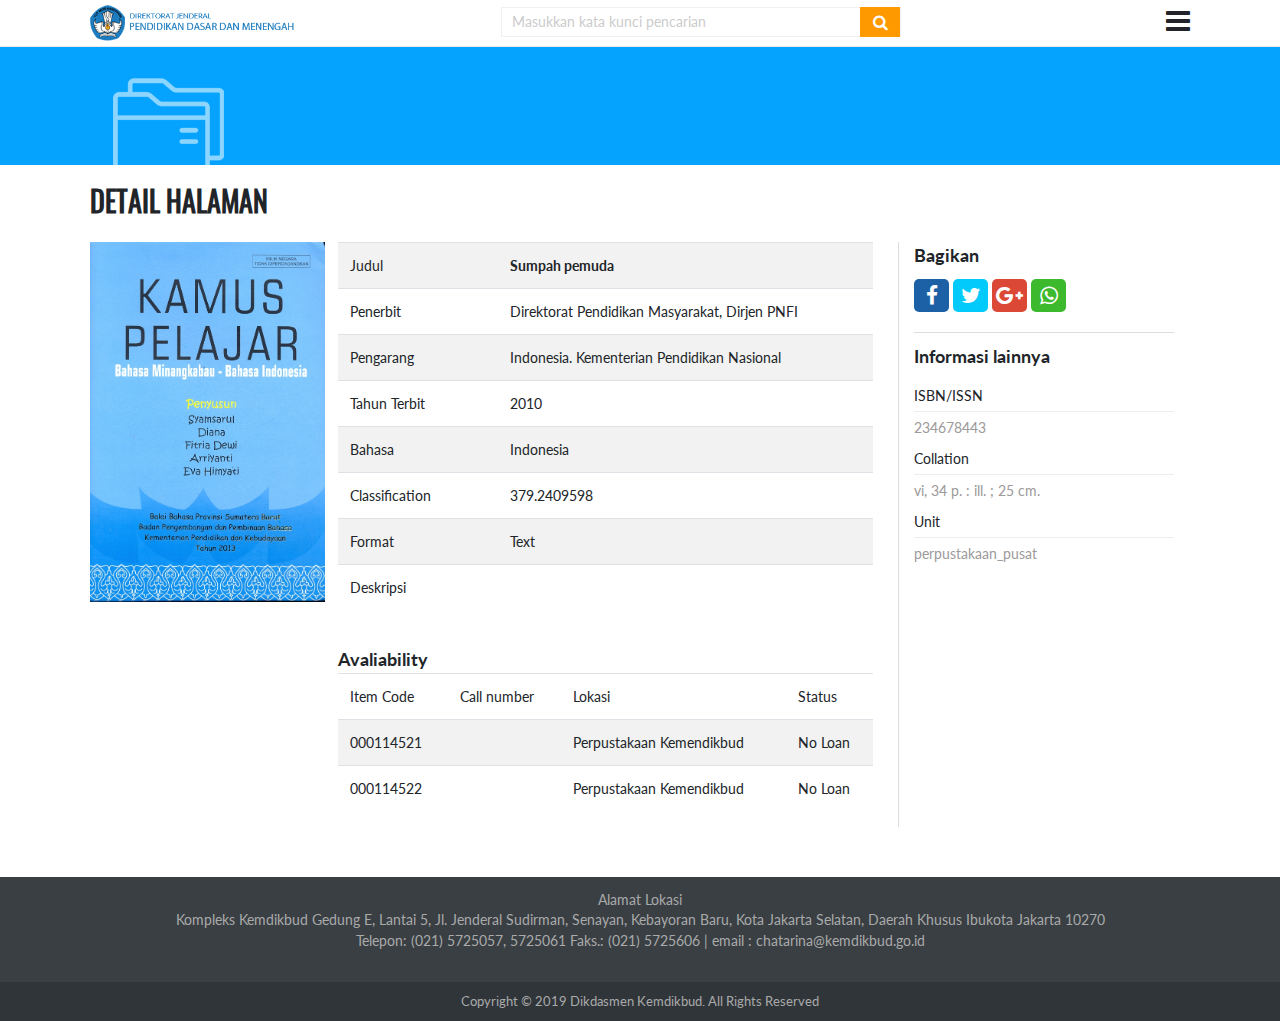
==== commit 28894b30: "Update Pilihan Home Pustaka" ====
--- a/detail-katalog-perpustakaan.html
+++ b/detail-katalog-perpustakaan.html
@@ -18,7 +18,7 @@
 <header class="wrap-header ">
 	<div class="wrap-content header-search-result relative">
     	<div class="con-flex relative">
-            <img src="images/logo-pencarian.png" class="logo-home fleft" />
+            <img src="images/logo-dirjen.png" class="logo-home fleft" />
             <div class="box-schr-result">
             <form>
                 <div class="tmpt-sch2">
@@ -51,7 +51,7 @@
     
     <div class="wrap-content header-mobile">
     	<div class="list-lr">
-            <img src="images/logo-pencarian.png" class="logo-home fleft" />
+            <img src="images/logo-dirjen.png" class="logo-home fleft" />
             <i class="fa fa-bars fs28 fright mar-t-2 tmb-open-menu"></i>
             <a href="#" class="link-black"><i class="fa fa-search fs26 fright mar-t-2 mar-r-15"></i></a>
             <div class="clear-all"></div>
--- a/css/pencarian-tu.css
+++ b/css/pencarian-tu.css
@@ -74,6 +74,7 @@
 /* standar css */
 .header-mobile { display:none !important;}
 .header-desktop {}
+.header-desktop-home {}
 .wrap-100 { width:100%;}
 .wrap-content { width: 1100px !important; margin:0 auto;font-size:14px; }
 .wrap-bleft { width: calc(75% - 16px); float:left; padding-right:15px; border-right: 1px solid #ddd; }
@@ -100,6 +101,8 @@
 .logo-home { width: auto !important; height:40px; margin-right:15px;}
 .wrap-header { width:100%; min-height:30px; padding:3px 0; background-color:#FFF; 
 border-bottom:1px solid #E9E9E9; position:fixed; top:0; z-index:3;}
+.wrap-header-trans { width:100%; min-height:30px; padding:3px 0; background-color:none; 
+border-bottom:0px solid #E9E9E9; position:fixed; top:0; z-index:3;}
 .wrap-menu-desktop {  width: calc(100% - 75px); text-align:right;height:35px;}
 .txt-menu-desktop { margin-top:9px; font-size:14px;}
 .txt-menu-desktop ul{ list-style-type:none; padding-left:0; margin-left:0;}
@@ -131,8 +134,9 @@
 .menu-mobile ul li a:hover { color: #F90; text-decoration:none;}
 .wrap-footer {width:100%; background-color: #393f43; padding: 15px 0; color:#aaa; font-size:14px; min-height:90px;}
 .wrap-footer-bootom { width:100%; background-color: #2f3539; padding: 10px 0; color:#aaa; font-size:13px; text-align:center;}
+.wrap-footer-bootom-new { width:100%; padding: 10px 0; color:#aaa; font-size:12px; text-align:left;}
 .bg-page {
-    background-image: url(../images/book.jpg);
+    background-image: url(../images/bl-1.jpg);
     background-repeat: no-repeat;
     background-position: center;
     background-size: cover;
@@ -149,7 +153,7 @@
 .box-schr-result {margin-left:17%; margin-top:4px; height:30px; background-color:#CCC; width:400px;}
 .tmpt-sch1 {height:50px; background-color:#FFF; width:100%}
 .tmpt-sch2 {height:30px; background-color:#FFF; width:100%; border:1px solid #efefef;}
-.srch {height:50px; border:0; background-color: #FFF; width: calc(80% - 20px); padding:10px 0 !important; margin-left:10px; margin-right:10px;}
+.srch {height:47px; border:0; background-color: #FFF; width: calc(80% - 20px); padding:10px 0 !important; margin-left:10px; margin-right:10px;}
 .btn-srch {height:30px; background-color:#F90; border:0;  padding:10px 0; color:#FFF; font-weight:bold;}
 
 .srch2 {height:26px; border:0; background-color: #FFF; width: calc(90% - 20px); padding:10px 0 !important; margin-left:10px; margin-right:10px;}
@@ -175,8 +179,8 @@
 .row-4 { width:22.67%; min-height:80px; border:1px solid #e2e3e3; margin-right:10px; margin-left:10px; 
 background-color:#fff; float:left; margin-top:10px; margin-bottom:10px;  cursor: pointer;}
 
-.blck-buku { width:100%; background-color:#eef0f1; padding-top:15px; padding-bottom:15px; text-align:center;}
-.blck-buku a > img { height:150px; width:auto !important; border:0;}
+.blck-buku { width:100%; background-color:#eef0f1; padding-top:15px; padding-bottom:15px; text-align:center; min-height:180px;}
+.blck-buku a > img { max-height:150px; max-width:100% !important; border:0;}
 .blck-txt  { padding:10px; width: calc(100% - 20px); height:110px; position:relative;}
 .blck-txt > h1 { font-size:13px; line-height:18px; height:38px; overflow:hidden; margin-bottom:10px;}
 .blck-txt > .thn { font-size:13px; color:#900; margin-top:5px; margin-bottom:5px; font-weight:700;}
@@ -197,9 +201,9 @@
     margin-top: 20px;
     margin-bottom: 80px; }	
 	
-.blck-undertop {width:100%; height:120px; background-color:#ff9900; background-image:
+.blck-undertop {width:100%; height:120px; background-color:#05a3fe; background-image:
 url(../images/kaca-besar.png); background-repeat:no-repeat; background-position:9% 15px;}
-.blck-undertop-folder {width:100%; height:120px; background-color:#ff9900; background-image:
+.blck-undertop-folder {width:100%; height:120px; background-color:#05a3fe; background-image:
 url(../images/folder-trans.png); background-repeat:no-repeat; background-position:9% 15px;}
 
 .high-rel { max-height:150px !important; overflow-y: auto; overflow-x: hidden; margin-bottom: 15px;}
@@ -223,8 +227,21 @@
 .ls-st ul { list-style-type:none; padding-left:0; margin-left:0;}
 .ls-st ul li { list-style-type:none; padding-left:0; margin-left:0; margin-bottom:10px;}
 .dev_slt { padding-top:5px; margin-bottom:5px; border-bottom:1px solid #eee;}
-  
+
+.swiper-container {width: 100%;height: 100%;}
 	
+.bg-1 { background-image:url(../images/bg-1.jpg); background-repeat:no-repeat;
+-webkit-background-size: cover;
+  -moz-background-size: cover;
+  -o-background-size: cover;
+  background-size: cover;}
+.bg-2 { background-image:url(../images/bg-2.jpg); background-repeat:no-repeat;
+-webkit-background-size: cover;
+  -moz-background-size: cover;
+  -o-background-size: cover;
+  background-size: cover;}  
+.txt-pencari {line-height:62px; font-weight:700; font-size:60px;}  
+  	
 /*reponsive mode */
 @media only screen and (max-width: 359px ) { 
 .wrap-content { width: 100% !important;}
@@ -236,7 +253,7 @@
 .wrap-bright3 { width: calc(100% - 30px); float:none; border-left: 0px solid #aaa; margin: 0 auto;padding-left:0;}
 .wrap-bleft4 { width: calc(100% - 0px); float:none; margin: 0 auto; border:0;}
 .wrap-bright4 { width: calc(100% - 0px); float:none; border-left: 0px solid #aaa; margin: 0 auto;padding-left:0;}
-.header-desktop,.header-search-result { display:none !important;}
+.header-desktop,.header-search-result,.header-desktop-home { display:none !important;}
 .header-mobile { display:block !important;}
 .list-lr { margin-left:10px !important; margin-right:10px !important;}
 .logo-home { width:35px; height:35px; margin-right:15}
@@ -252,6 +269,8 @@
 .w-advance-search { width:100% !important; margin:0 auto;}
 .img-detail { text-align:center; margin:0 auto !important;}
 .img-detail > img {width: 100% !important;max-height: 360px;margin: 0 auto;}
+.blck-txt { height:131px;}
+.txt-pencari {line-height:28px; font-weight:700; font-size:25px;}
 }
 @media only screen and (min-width: 360px)  and (max-width: 420px ) {
 .wrap-content { width: 100% !important;}
@@ -263,7 +282,7 @@
 .wrap-bright3 { width: calc(100% - 30px); float:none; border-left: 0px solid #aaa; margin: 0 auto;padding-left:0;}
 .wrap-bleft4 { width: calc(100% - 0px); float:none; margin: 0 auto; border:0;}
 .wrap-bright4 { width: calc(100% - 0px); float:none; border-left: 0px solid #aaa; margin: 0 auto;padding-left:0;}
-.header-desktop,.header-search-result { display:none !important;}
+.header-desktop,.header-search-result,.header-desktop-home { display:none !important;}
 .header-mobile { display:block !important;}
 .list-lr { margin-left:10px !important; margin-right:10px !important;}
 .logo-home { width:35px; height:35px; margin-right:15}
@@ -279,6 +298,8 @@
 .w-advance-search { width:100% !important; margin:0 auto;}
 .img-detail { text-align:center; margin:0 auto !important;}
 .img-detail > img {width: 100% !important;max-height: 360px;margin: 0 auto;}
+.blck-txt { height:131px;}
+.txt-pencari {line-height:28px; font-weight:700; font-size:25px;}
 }
 @media only screen and (min-width: 421px)  and (max-width: 480px ) {
 .wrap-content { width: 100% !important;}
@@ -290,7 +311,7 @@
 .wrap-bright3 { width: calc(100% - 30px); float:none; border-left: 0px solid #aaa; margin: 0 auto;padding-left:0;}
 .wrap-bleft4 { width: calc(100% - 0px); float:none; margin: 0 auto; border:0;}
 .wrap-bright4 { width: calc(100% - 0px); float:none; border-left: 0px solid #aaa; margin: 0 auto;padding-left:0;}
-.header-desktop,.header-search-result { display:none !important;}
+.header-desktop,.header-search-result,.header-desktop-home { display:none !important;}
 .header-mobile { display:block !important;}
 .list-lr { margin-left:10px !important; margin-right:10px !important;}
 .logo-home { width:35px; height:35px; margin-right:15}
@@ -306,6 +327,7 @@
 .w-advance-search { width:100% !important; margin:0 auto;}
 .img-detail { text-align:center; margin:0 auto !important;}
 .img-detail > img {width: 100% !important;max-height: 360px;margin: 0 auto;}
+.txt-pencari {line-height:28px; font-weight:700; font-size:25px;}
 }
 @media only screen and (min-width: 481px)  and (max-width: 640px ) {
 .wrap-content { width: 100% !important;}
@@ -317,7 +339,7 @@
 .wrap-bright3 { width: calc(100% - 30px); float:none; border-left: 0px solid #aaa; margin: 0 auto;padding-left:0;}
 .wrap-bleft4 { width: calc(100% - 0px); float:none; margin: 0 auto; border:0;}
 .wrap-bright4 { width: calc(100% - 0px); float:none; border-left: 0px solid #aaa; margin: 0 auto;padding-left:0;}
-.header-desktop,.header-search-result { display:none !important;}
+.header-desktop,.header-search-result ,.header-desktop-home{ display:none !important;}
 .header-mobile { display:block !important;}
 .list-lr { margin-left:10px !important; margin-right:10px !important;}
 .logo-home { width:35px; height:35px; margin-right:15}
@@ -333,6 +355,7 @@
 .w-advance-search { width:100% !important; margin:0 auto;}
 .img-detail { text-align:center; margin:0 auto !important;}
 .img-detail > img {width: 100% !important;max-height: 360px;margin: 0 auto;}
+.txt-pencari {line-height:43px; font-weight:700; font-size:40px;}
 }
 @media only screen and (min-width: 641px)  and (max-width: 768px ) {
 .wrap-content { width: 100% !important;}
@@ -344,7 +367,7 @@
 .wrap-bright3 { width: calc(100% - 30px); float:none; border-left: 0px solid #aaa; margin: 0 auto;padding-left:0;}
 .wrap-bleft4 { width: calc(100% - 0px); float:none; margin: 0 auto; border:0;}
 .wrap-bright4 { width: calc(100% - 0px); float:none; border-left: 0px solid #aaa; margin: 0 auto;padding-left:0;}
-.header-desktop,.header-search-result { display:none !important;}
+.header-desktop,.header-search-result,.header-desktop-home { display:none !important;}
 .header-mobile { display:block !important;}
 .list-lr { margin-left:10px !important; margin-right:10px !important;}
 .logo-home { width:35px; height:35px; margin-right:15}
@@ -360,12 +383,13 @@
 .w-advance-search { width:100% !important; margin:0 auto;}
 .img-detail { text-align:center; margin:0 auto !important;}
 .img-detail > img {width: 100% !important;max-height: 360px;margin: 0 auto;}
+.txt-pencari {line-height:43px; font-weight:700; font-size:40px;}
 }
 @media only screen and (min-width: 769px)  and (max-width: 849px ) {
 .wrap-content { width: 100% !important;}
 .wrap-bleft { width: calc(70% - 31px); float:left; margin-right:15px; margin-left:15px; }
 .wrap-bright > img { width:100% !important;}
-.header-desktop,.header-search-result { display:none !important;}
+.header-desktop,.header-search-result,.header-desktop-home { display:none !important;}
 .header-mobile { display:block !important;}
 .list-lr { margin-left:10px !important; margin-right:10px !important;}
 .logo-home { width:35px; height:35px; margin-right:15}
@@ -375,12 +399,13 @@
 .blck-tambahan { display:none !important;}
 .row-4 { width:29.7%;}
 .img-detail > img {max-width: 140px !important;}
+.txt-pencari {line-height:43px; font-weight:700; font-size:40px;}
 }
 @media only screen and (min-width: 850px)  and (max-width: 900px ) {
 .wrap-content { width: 100% !important;}
 .wrap-bleft { width: calc(70% - 31px); float:left; margin-right:15px; margin-left:15px; }
 .wrap-bright > img { width:100% !important;}
-.header-desktop { display:none !important;}
+.header-desktop{ display:none !important;}
 .header-search-result { display:block !important;}
 .header-mobile { display:none !important;}
 .list-lr { margin-left:10px !important; margin-right:10px !important;}
